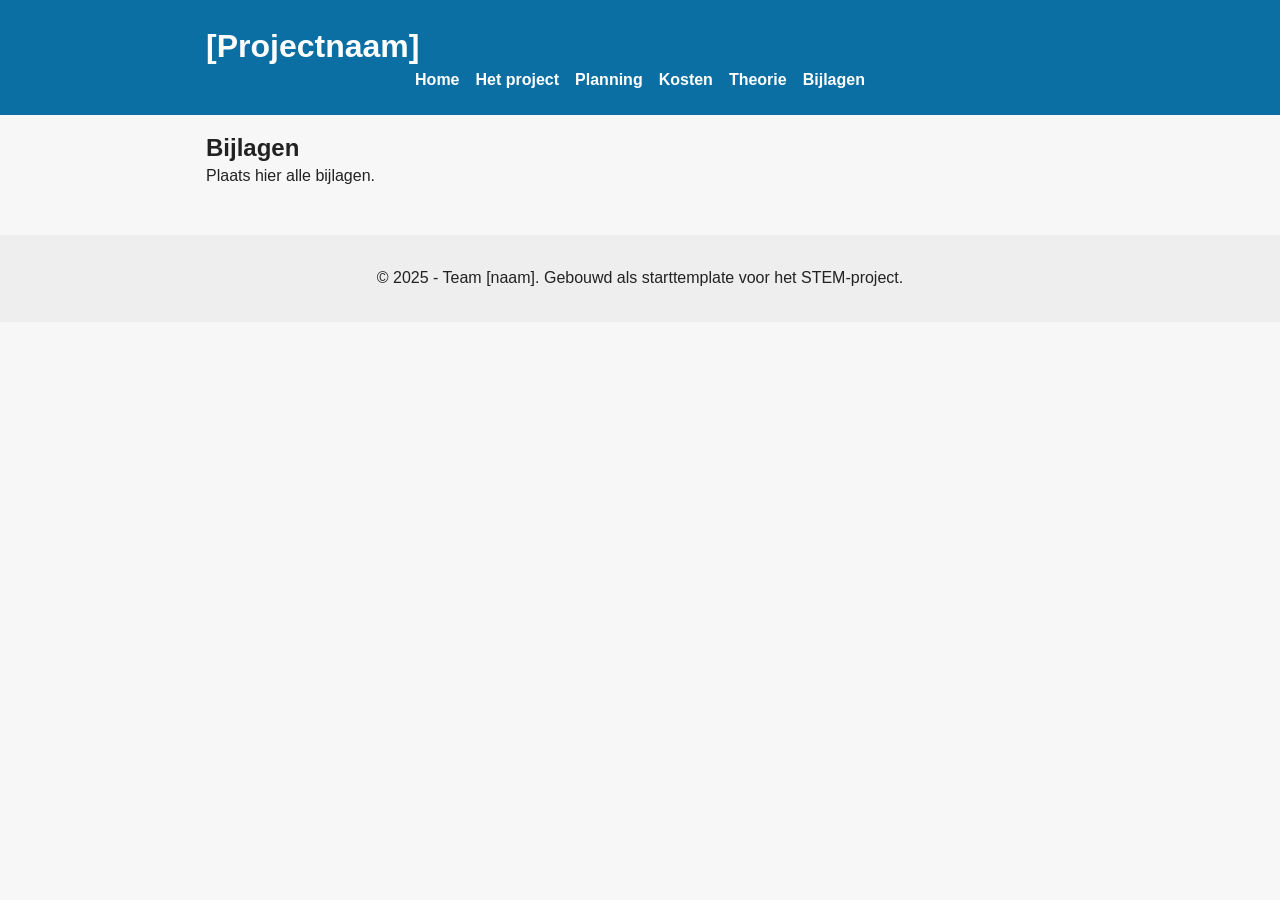
==== pages/bijlagen.html @ 71248463 "first commit" ====
<!doctype html>
<html lang='nl'>
    <head>
        <meta charset='utf-8'>
        <meta name='viewport' content='width=device-width,initial-scale=1'>
        <title>Project</title>
        <link rel='stylesheet' href='../css/style.css'>
    </head>
    <body>
        <header class="site-header">
    <div class="container">
      <h1 class="site-title">[Projectnaam]</h1>
      <nav class="main-nav">
        <ul class="nav-list">
          <li><a href="../index.html">Home</a></li>
          <li><a href="project.html">Het project</a></li>
          <li><a href="planning.html">Planning</a></li>
          <li><a href="kostprijs.html">Kosten</a></li>
          <li><a href="theorie.html">Theorie</a></li>
          <li><a href="bijlagen.html">Bijlagen</a></li>
        </ul>
      </nav>
    </div>
  </header>

  <main class="container">
    <section class="hero">
      <h2>Bijlagen</h2>
      <p>Plaats hier alle bijlagen.</p>
    </section>
  </main>

  <footer class="site-footer">
    <div class="container">
      <p>&copy; 2025 - Team [naam]. Gebouwd als starttemplate voor het STEM-project.</p>
    </div>
  </footer>
</body>
</html>
---- css/style.css ----
/* Reset / Box sizing */
* {
    box-sizing: border-box;
    margin: 0;
    padding: 0;
}

/* Basis lay-out en typografie */
body {
    font-family: Arial, Helvetica, sans-serif;
    background: #f7f7f7;
    color: #222;
    line-height: 1.4;
}

/* Container */
.container {
    max-width: 900px;
    margin: 0 auto;
    padding: 1rem;
}

/* Header */
.site-header {
    
    background: #0b6fa4;
    color: #fff;
    padding: 0.5rem 0;
}

/* Navigatie */
.nav-list {
    list-style: none;
    display: flex;
    gap: 1rem;
    justify-content: center;
}

.nav-list a {
    color: #fff;
    text-decoration: none;
    font-weight: bold;
}

/* Footer */
.site-footer {
    background: #eee;
    text-align: center;
    padding: 1rem;
    margin-top: 2rem;
}
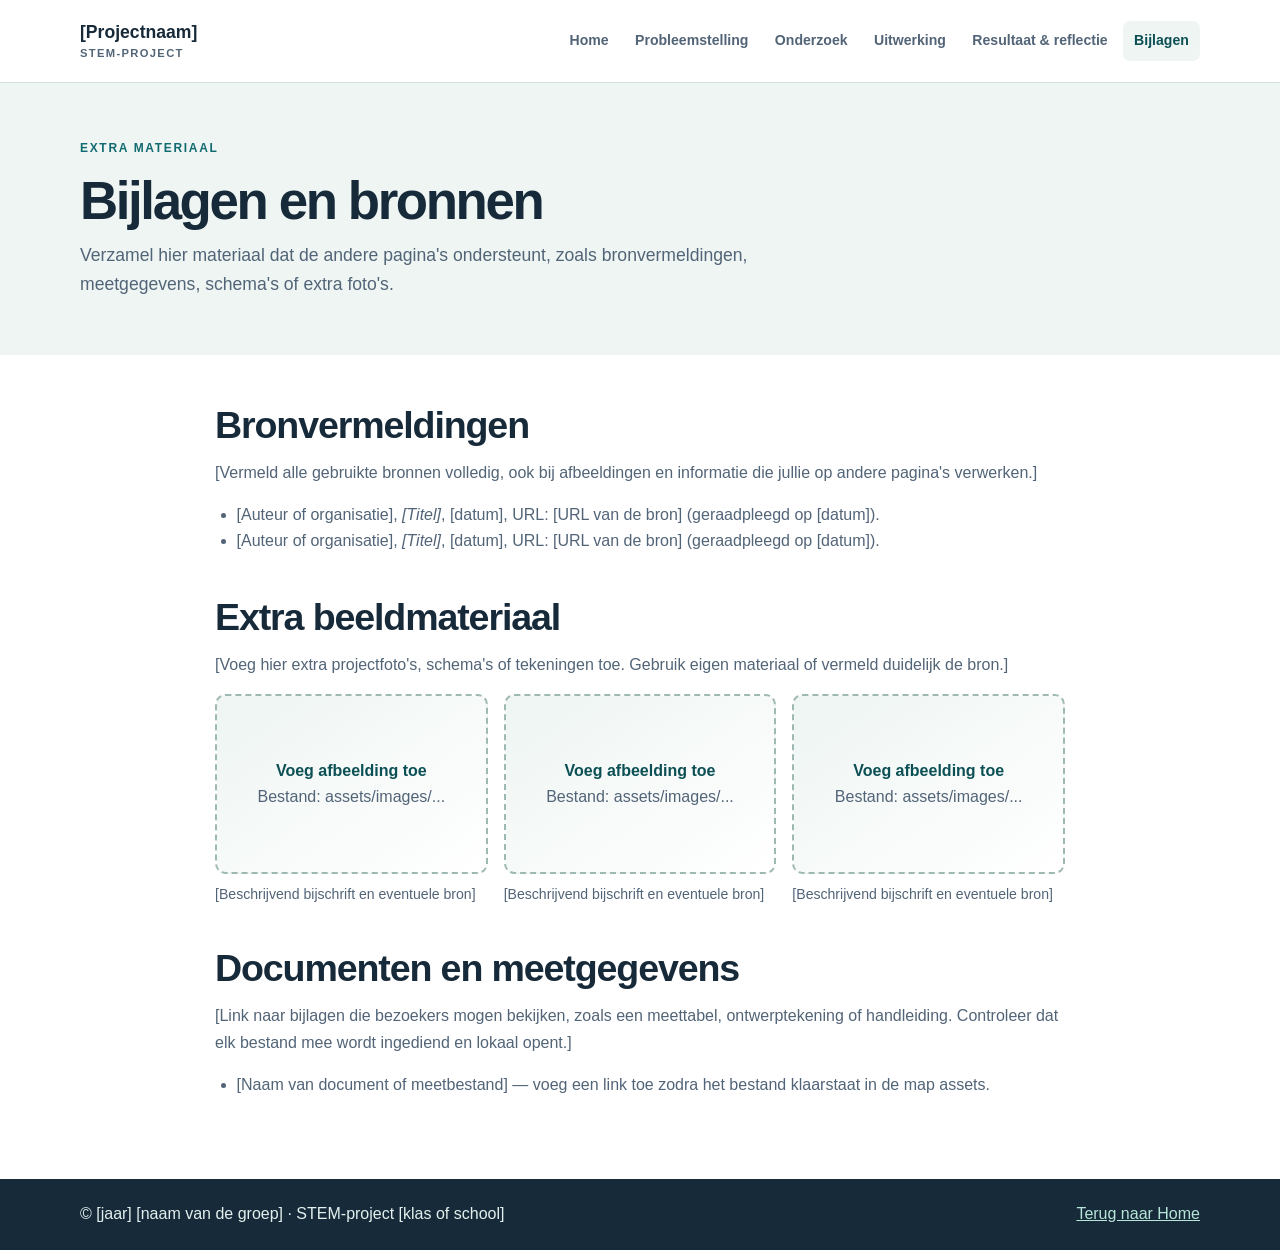
==== commit abf43647: "versie2026" ====
--- a/pages/bijlagen.html
+++ b/pages/bijlagen.html
@@ -1,39 +1,77 @@
 <!doctype html>
-<html lang='nl'>
-    <head>
-        <meta charset='utf-8'>
-        <meta name='viewport' content='width=device-width,initial-scale=1'>
-        <title>Project</title>
-        <link rel='stylesheet' href='../css/style.css'>
-    </head>
-    <body>
-        <header class="site-header">
-    <div class="container">
-      <h1 class="site-title">[Projectnaam]</h1>
-      <nav class="main-nav">
+<html lang="nl">
+<head>
+  <meta charset="utf-8">
+  <meta name="viewport" content="width=device-width, initial-scale=1">
+  <title>Bijlagen en bronnen | [Projectnaam]</title>
+  <link rel="stylesheet" href="../css/style.css">
+</head>
+<body>
+  <a class="skip-link" href="#main">Ga naar de inhoud</a>
+  <header class="site-header">
+    <div class="container header-inner">
+      <a class="brand" href="../index.html">[Projectnaam]<span>STEM-project</span></a>
+      <nav class="main-nav" aria-label="Hoofdnavigatie">
         <ul class="nav-list">
           <li><a href="../index.html">Home</a></li>
-          <li><a href="project.html">Het project</a></li>
-          <li><a href="planning.html">Planning</a></li>
-          <li><a href="kostprijs.html">Kosten</a></li>
-          <li><a href="theorie.html">Theorie</a></li>
-          <li><a href="bijlagen.html">Bijlagen</a></li>
+          <li><a href="probleemstelling.html">Probleemstelling</a></li>
+          <li><a href="onderzoek.html">Onderzoek</a></li>
+          <li><a href="uitwerking.html">Uitwerking</a></li>
+          <li><a href="resultaat.html">Resultaat &amp; reflectie</a></li>
+          <li><a href="bijlagen.html" aria-current="page">Bijlagen</a></li>
         </ul>
       </nav>
     </div>
   </header>
-
-  <main class="container">
-    <section class="hero">
-      <h2>Bijlagen</h2>
-      <p>Plaats hier alle bijlagen.</p>
-    </section>
+  <main id="main">
+    <header class="page-hero">
+      <div class="container">
+        <p class="eyebrow">Extra materiaal</p>
+        <h1>Bijlagen en bronnen</h1>
+        <p>Verzamel hier materiaal dat de andere pagina's ondersteunt, zoals bronvermeldingen, meetgegevens, schema's of extra foto's.</p>
+      </div>
+    </header>
+    <div class="container content">
+      <section>
+        <h2>Bronvermeldingen</h2>
+        <p>[Vermeld alle gebruikte bronnen volledig, ook bij afbeeldingen en informatie die jullie op andere pagina's verwerken.]</p>
+        <ul>
+          <li>[Auteur of organisatie], <cite>[Titel]</cite>, [datum], URL: [URL van de bron] (geraadpleegd op [datum]).</li>
+          <li>[Auteur of organisatie], <cite>[Titel]</cite>, [datum], URL: [URL van de bron] (geraadpleegd op [datum]).</li>
+        </ul>
+      </section>
+      <section>
+        <h2>Extra beeldmateriaal</h2>
+        <p>[Voeg hier extra projectfoto's, schema's of tekeningen toe. Gebruik eigen materiaal of vermeld duidelijk de bron.]</p>
+        <div class="gallery">
+          <figure>
+            <div class="gallery-placeholder"><span><strong>Voeg afbeelding toe</strong>Bestand: assets/images/...</span></div>
+            <figcaption>[Beschrijvend bijschrift en eventuele bron]</figcaption>
+          </figure>
+          <figure>
+            <div class="gallery-placeholder"><span><strong>Voeg afbeelding toe</strong>Bestand: assets/images/...</span></div>
+            <figcaption>[Beschrijvend bijschrift en eventuele bron]</figcaption>
+          </figure>
+          <figure>
+            <div class="gallery-placeholder"><span><strong>Voeg afbeelding toe</strong>Bestand: assets/images/...</span></div>
+            <figcaption>[Beschrijvend bijschrift en eventuele bron]</figcaption>
+          </figure>
+        </div>
+      </section>
+      <section>
+        <h2>Documenten en meetgegevens</h2>
+        <p>[Link naar bijlagen die bezoekers mogen bekijken, zoals een meettabel, ontwerptekening of handleiding. Controleer dat elk bestand mee wordt ingediend en lokaal opent.]</p>
+        <ul>
+          <li>[Naam van document of meetbestand] — voeg een link toe zodra het bestand klaarstaat in de map assets.</li>
+        </ul>
+      </section>
+    </div>
   </main>
-
   <footer class="site-footer">
-    <div class="container">
-      <p>&copy; 2025 - Team [naam]. Gebouwd als starttemplate voor het STEM-project.</p>
+    <div class="container footer-inner">
+      <p>&copy; [jaar] [naam van de groep] &middot; STEM-project [klas of school]</p>
+      <a href="../index.html">Terug naar Home</a>
     </div>
   </footer>
 </body>
-</html>+</html>
--- a/css/style.css
+++ b/css/style.css
@@ -1,51 +1,518 @@
-/* Reset / Box sizing */
+:root {
+  color-scheme: light;
+  --ink: #172a3a;
+  --muted: #526477;
+  --brand: #126b70;
+  --brand-dark: #0c5055;
+  --accent: #f0ad55;
+  --paper: #fff;
+  --tint: #eef5f3;
+  --line: #d7e2e0;
+  --shadow: 0 16px 40px rgb(23 42 58 / 9%);
+}
+
 * {
-    box-sizing: border-box;
-    margin: 0;
-    padding: 0;
-}
-
-/* Basis lay-out en typografie */
+  box-sizing: border-box;
+}
+
+html {
+  scroll-behavior: smooth;
+}
+
 body {
-    font-family: Arial, Helvetica, sans-serif;
-    background: #f7f7f7;
-    color: #222;
-    line-height: 1.4;
-}
-
-/* Container */
+  margin: 0;
+  background: var(--paper);
+  color: var(--ink);
+  font-family: "Segoe UI", Arial, sans-serif;
+  font-size: 1rem;
+  line-height: 1.65;
+}
+
+a {
+  color: var(--brand-dark);
+}
+
+a:focus-visible {
+  outline: 3px solid var(--accent);
+  outline-offset: 4px;
+}
+
 .container {
-    max-width: 900px;
-    margin: 0 auto;
-    padding: 1rem;
-}
-
-/* Header */
+  width: min(1120px, calc(100% - 2.5rem));
+  margin-inline: auto;
+}
+
+.skip-link {
+  position: absolute;
+  top: -5rem;
+  left: 1rem;
+  z-index: 10;
+  padding: 0.7rem 1rem;
+  background: var(--paper);
+  color: var(--ink);
+}
+
+.skip-link:focus {
+  top: 1rem;
+}
+
 .site-header {
-    
-    background: #0b6fa4;
-    color: #fff;
-    padding: 0.5rem 0;
-}
-
-/* Navigatie */
+  position: relative;
+  z-index: 2;
+  background: var(--paper);
+  border-bottom: 1px solid var(--line);
+}
+
+.header-inner {
+  display: flex;
+  align-items: center;
+  justify-content: space-between;
+  gap: 1.5rem;
+  min-height: 82px;
+}
+
+.brand {
+  color: var(--ink);
+  font-size: 1.1rem;
+  font-weight: 800;
+  line-height: 1.2;
+  text-decoration: none;
+}
+
+.brand span {
+  display: block;
+  margin-top: 0.25rem;
+  color: var(--muted);
+  font-size: 0.7rem;
+  font-weight: 600;
+  letter-spacing: 0.12em;
+  text-transform: uppercase;
+}
+
 .nav-list {
-    list-style: none;
-    display: flex;
-    gap: 1rem;
-    justify-content: center;
+  display: flex;
+  flex-wrap: wrap;
+  justify-content: flex-end;
+  gap: 0.25rem;
+  margin: 0;
+  padding: 0;
+  list-style: none;
 }
 
 .nav-list a {
-    color: #fff;
-    text-decoration: none;
-    font-weight: bold;
-}
-
-/* Footer */
+  display: block;
+  padding: 0.55rem 0.7rem;
+  border-radius: 0.45rem;
+  color: var(--muted);
+  font-size: 0.88rem;
+  font-weight: 650;
+  text-decoration: none;
+}
+
+.nav-list a:hover,
+.nav-list a[aria-current="page"] {
+  background: var(--tint);
+  color: var(--brand-dark);
+}
+
+.hero {
+  overflow: hidden;
+  background: linear-gradient(115deg, #0d5258 0%, #126b70 58%, #378c83 100%);
+  color: var(--paper);
+}
+
+.hero-inner {
+  display: grid;
+  grid-template-columns: minmax(0, 1.15fr) minmax(240px, 0.85fr);
+  align-items: center;
+  gap: 3rem;
+  min-height: 410px;
+  padding-block: 4rem;
+}
+
+.hero-copy {
+  max-width: 650px;
+}
+
+.eyebrow {
+  margin: 0 0 0.65rem;
+  color: var(--brand);
+  font-size: 0.75rem;
+  font-weight: 800;
+  letter-spacing: 0.14em;
+  text-transform: uppercase;
+}
+
+.hero .eyebrow {
+  color: #b7e5d7;
+}
+
+h1,
+h2,
+h3,
+p {
+  margin-top: 0;
+}
+
+h1,
+h2,
+h3 {
+  line-height: 1.2;
+}
+
+h1 {
+  max-width: 720px;
+  margin-bottom: 1rem;
+  font-size: clamp(2.4rem, 5vw, 4.1rem);
+  letter-spacing: -0.045em;
+}
+
+h1 span {
+  color: #ffd18f;
+}
+
+h2 {
+  margin-bottom: 0.75rem;
+  font-size: clamp(1.7rem, 3vw, 2.35rem);
+  letter-spacing: -0.03em;
+}
+
+h3 {
+  margin-bottom: 0.55rem;
+  font-size: 1.15rem;
+}
+
+.lead {
+  max-width: 600px;
+  margin-bottom: 1.6rem;
+  color: #e3f0ed;
+  font-size: 1.1rem;
+}
+
+.button {
+  display: inline-flex;
+  align-items: center;
+  gap: 0.75rem;
+  padding: 0.8rem 1.1rem;
+  border-radius: 0.5rem;
+  background: var(--accent);
+  color: #263545;
+  font-weight: 750;
+  text-decoration: none;
+}
+
+.button:hover {
+  background: #ffd18f;
+}
+
+.hero-art {
+  position: relative;
+  width: min(100%, 360px);
+  aspect-ratio: 1;
+  justify-self: center;
+  border: 1px solid rgb(255 255 255 / 28%);
+  border-radius: 50%;
+  background: radial-gradient(circle, rgb(255 255 255 / 13%) 0 2px, transparent 3px) 0 0 / 24px 24px;
+}
+
+.orbit {
+  position: absolute;
+  inset: 14%;
+  border: 1px solid rgb(255 255 255 / 58%);
+  border-radius: 50%;
+  transform: rotate(-35deg) scaleY(0.55);
+}
+
+.orbit-two {
+  transform: rotate(45deg) scaleY(0.55);
+}
+
+.art-center {
+  position: absolute;
+  inset: 34%;
+  display: grid;
+  place-items: center;
+  border: 1px solid rgb(255 255 255 / 55%);
+  border-radius: 50%;
+  background: rgb(255 255 255 / 12%);
+  color: #fff;
+  font-size: 1.35rem;
+  font-weight: 800;
+  letter-spacing: 0.16em;
+}
+
+.art-node {
+  position: absolute;
+  display: grid;
+  width: 2.5rem;
+  aspect-ratio: 1;
+  place-items: center;
+  border: 2px solid #fff;
+  border-radius: 50%;
+  background: var(--accent);
+  color: var(--ink);
+  font-weight: 800;
+}
+
+.node-one { top: 12%; left: 43%; }
+.node-two { top: 43%; right: 7%; }
+.node-three { bottom: 11%; left: 43%; }
+.node-four { top: 43%; left: 7%; }
+
+.section {
+  padding-block: 4.5rem;
+}
+
+.section-tint {
+  background: var(--tint);
+}
+
+.section-heading {
+  max-width: 680px;
+  margin-bottom: 1.75rem;
+}
+
+.section-heading > p:last-child {
+  margin-bottom: 0;
+  color: var(--muted);
+}
+
+.card-grid {
+  display: grid;
+  grid-template-columns: repeat(3, minmax(0, 1fr));
+  gap: 1rem;
+}
+
+.card {
+  padding: 1.4rem;
+  border: 1px solid var(--line);
+  border-radius: 0.8rem;
+  background: var(--paper);
+  box-shadow: 0 5px 16px rgb(23 42 58 / 4%);
+}
+
+.card p {
+  margin-bottom: 0;
+  color: var(--muted);
+}
+
+.card-link {
+  position: relative;
+  display: block;
+  color: inherit;
+  text-decoration: none;
+  transition: transform 160ms ease, box-shadow 160ms ease;
+}
+
+.card-link:hover {
+  transform: translateY(-3px);
+  box-shadow: var(--shadow);
+}
+
+.card-number {
+  display: inline-block;
+  margin-bottom: 1rem;
+  color: var(--brand);
+  font-size: 0.8rem;
+  font-weight: 800;
+  letter-spacing: 0.1em;
+}
+
+.page-hero {
+  padding-block: 3.5rem;
+  background: var(--tint);
+}
+
+.page-hero h1 {
+  margin-bottom: 0.5rem;
+  font-size: clamp(2.2rem, 5vw, 3.3rem);
+}
+
+.page-hero p:last-child {
+  max-width: 700px;
+  margin-bottom: 0;
+  color: var(--muted);
+  font-size: 1.1rem;
+}
+
+.content {
+  max-width: 850px;
+  padding-block: 3rem 4rem;
+}
+
+.content section + section {
+  margin-top: 2.5rem;
+}
+
+.content p,
+.content li {
+  color: var(--muted);
+}
+
+.content ul,
+.content ol {
+  padding-left: 1.35rem;
+}
+
+.prompt {
+  padding: 1rem 1.2rem;
+  border-left: 4px solid var(--accent);
+  border-radius: 0 0.5rem 0.5rem 0;
+  background: #fff7eb;
+  color: var(--ink);
+}
+
+.prompt p:last-child {
+  margin-bottom: 0;
+}
+
+.table-wrap {
+  overflow-x: auto;
+  border: 1px solid var(--line);
+  border-radius: 0.65rem;
+}
+
+table {
+  width: 100%;
+  border-collapse: collapse;
+  background: var(--paper);
+  text-align: left;
+}
+
+caption {
+  padding: 0.8rem 1rem;
+  color: var(--muted);
+  font-size: 0.9rem;
+  text-align: left;
+}
+
+th,
+td {
+  padding: 0.8rem 1rem;
+  border-top: 1px solid var(--line);
+  vertical-align: top;
+}
+
+th {
+  background: var(--tint);
+  color: var(--ink);
+  font-size: 0.9rem;
+}
+
+td {
+  color: var(--muted);
+}
+
+.gallery {
+  display: grid;
+  grid-template-columns: repeat(3, minmax(0, 1fr));
+  gap: 1rem;
+}
+
+.gallery-placeholder {
+  display: grid;
+  min-height: 180px;
+  place-items: center;
+  padding: 1rem;
+  border: 2px dashed #9eb9b3;
+  border-radius: 0.65rem;
+  background: linear-gradient(145deg, #eef5f3, #fff);
+  color: var(--muted);
+  text-align: center;
+}
+
+.gallery-placeholder strong {
+  display: block;
+  color: var(--brand-dark);
+}
+
+figure {
+  margin: 0;
+}
+
+figcaption {
+  padding-top: 0.55rem;
+  color: var(--muted);
+  font-size: 0.88rem;
+}
+
 .site-footer {
-    background: #eee;
-    text-align: center;
-    padding: 1rem;
-    margin-top: 2rem;
-}+  padding-block: 1.4rem;
+  background: #172a3a;
+  color: #e3f0ed;
+}
+
+.footer-inner {
+  display: flex;
+  flex-wrap: wrap;
+  align-items: center;
+  justify-content: space-between;
+  gap: 0.5rem 1rem;
+}
+
+.footer-inner p {
+  margin: 0;
+}
+
+.footer-inner a {
+  color: #b7e5d7;
+}
+
+@media (max-width: 850px) {
+  .header-inner {
+    align-items: flex-start;
+    flex-direction: column;
+    gap: 0.65rem;
+    padding-block: 1rem;
+  }
+
+  .nav-list {
+    justify-content: flex-start;
+  }
+
+  .nav-list a {
+    padding-inline: 0.55rem;
+  }
+}
+
+@media (max-width: 650px) {
+  .container {
+    width: min(100% - 1.5rem, 1120px);
+  }
+
+  .hero-inner {
+    grid-template-columns: 1fr;
+    gap: 2rem;
+    padding-block: 3rem;
+  }
+
+  .hero-art {
+    width: min(72vw, 270px);
+  }
+
+  .section {
+    padding-block: 3rem;
+  }
+
+  .card-grid,
+  .gallery {
+    grid-template-columns: 1fr;
+  }
+
+  th,
+  td {
+    padding: 0.65rem;
+  }
+}
+
+@media (prefers-reduced-motion: reduce) {
+  html {
+    scroll-behavior: auto;
+  }
+
+  *,
+  *::before,
+  *::after {
+    transition-duration: 0.01ms !important;
+  }
+}
